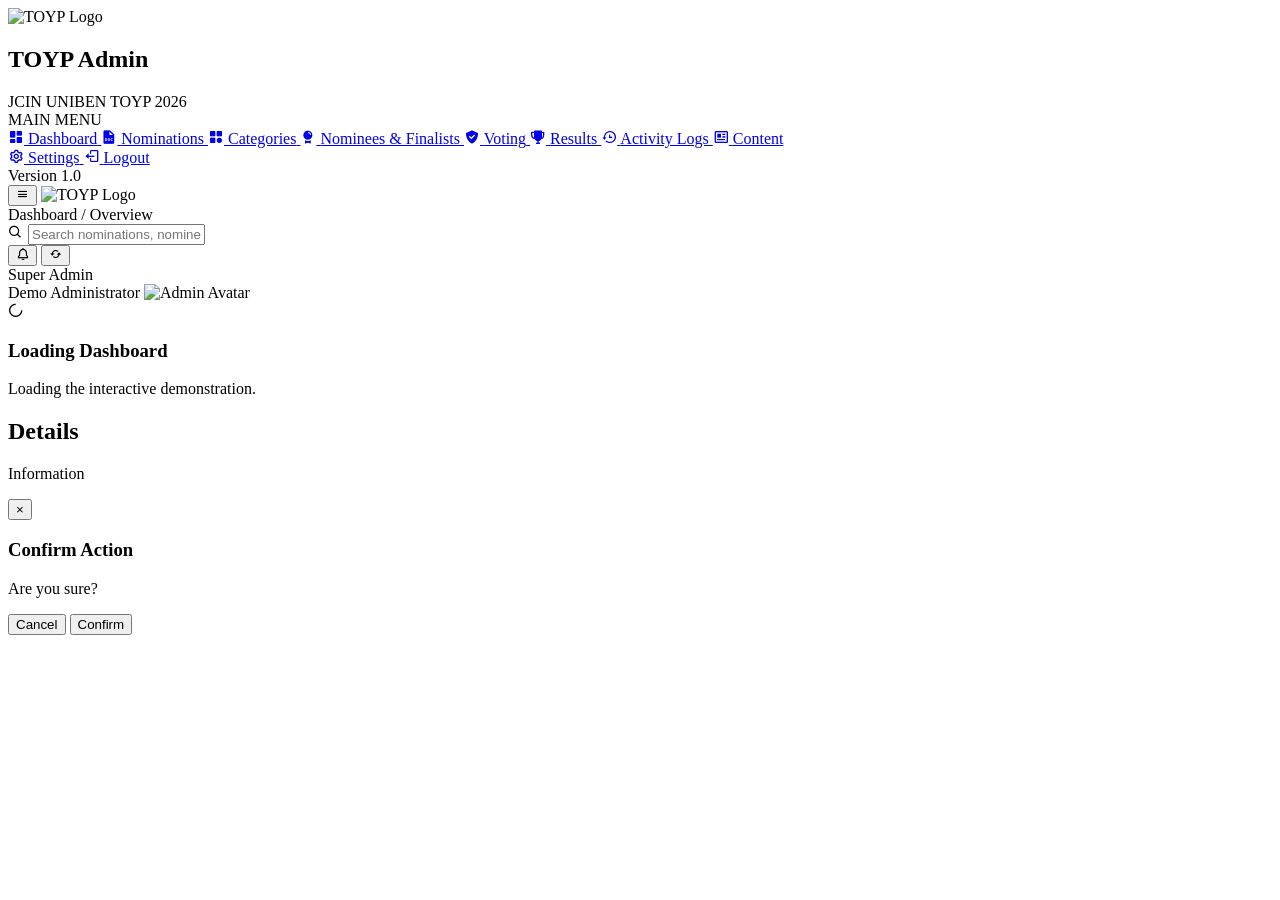
==== dashboard.html @ b995f65c "Add safe demonstration dashboard preview" ====
<!DOCTYPE html>
<html lang="en">
<head>
    <meta charset="UTF-8">
    <meta name="viewport" content="width=device-width, initial-scale=1.0">

    <title>Admin Dashboard | JCIN UNIBEN TOYP 2026</title>

    <link href="https://fonts.googleapis.com/css2?family=Plus+Jakarta+Sans:wght@300;400;500;600;700;800&display=swap" rel="stylesheet">
    <link href="https://unpkg.com/boxicons@2.1.4/css/boxicons.min.css" rel="stylesheet">

    <link rel="stylesheet" href="./styles.css">
    <script src="https://cdn.jsdelivr.net/npm/fuse.js@7.0.0"></script>
</head>

<body class="dashboard-body">

    <!-- =========================
            SIDEBAR
    ========================== -->

    <aside class="sidebar">

        <!-- Sidebar Header -->
        <div class="sidebar-header">

            <img
                src="https://toyp.jcinuniben.com/images/toyp.png"
                alt="TOYP Logo"
                class="sidebar-logo">

            <div class="sidebar-brand">

                <h2 class="sidebar-title">
                    TOYP Admin
                </h2>

                <span class="sidebar-subtitle">
                    JCIN UNIBEN TOYP 2026
                </span>

            </div>

        </div>

        <!-- Navigation Label -->
        <div class="sidebar-section-title">

            MAIN MENU

        </div>

        <!-- Sidebar Navigation -->
        <nav class="sidebar-nav">

            <a href="#" class="nav-item active" data-view="overview">
                <i class='bx bxs-dashboard'></i>
                <span>Dashboard</span>
            </a>

            <a href="#" class="nav-item" data-view="nominations">
                <i class='bx bxs-file-doc'></i>
                <span>Nominations</span>
            </a>

            <a href="#" class="nav-item" data-view="categories">
                <i class='bx bxs-category'></i>
                <span>Categories</span>
            </a>

            <a href="#" class="nav-item" data-view="finalists">
                <i class='bx bxs-award'></i>
                <span>Nominees & Finalists</span>
            </a>

            <a href="#" class="nav-item" data-view="voting">
                <i class='bx bxs-check-shield'></i>
                <span>Voting</span>
            </a>

            <a href="#" class="nav-item" data-view="results">
                <i class='bx bxs-trophy'></i>
                <span>Results</span>
            </a>

            <a href="#" class="nav-item" data-view="logs">
                <i class='bx bx-history'></i>
                <span>Activity Logs</span>
            </a>

            <a href="#" class="nav-item" data-view="content">
                <i class='bx bx-news'></i>
                <span>Content</span>
            </a>

        </nav>

        <!-- Sidebar Footer -->
        <div class="sidebar-footer">

            <a href="#" class="nav-item">

                <i class='bx bx-cog'></i>

                <span>Settings</span>

            </a>

            <a href="index.html" class="nav-item logout">

                <i class='bx bx-log-out'></i>

                <span>Logout</span>

            </a>

            <div class="sidebar-version">

                Version 1.0

            </div>

        </div>

    </aside>



    <!-- =========================
            MAIN
    ========================== -->

    <main class="main-content">

        <!-- Dashboard Shell -->
        <div class="dashboard-shell">

            <!-- Mobile Header -->
            <div class="mobile-header">

                <button id="menu-toggle" class="menu-toggle">
                    <i class='bx bx-menu'></i>
                </button>

                <img
                    src="https://toyp.jcinuniben.com/images/toyp.png"
                    alt="TOYP Logo"
                    class="mobile-logo">

            </div>



            <!-- Top Bar -->
            <header class="top-bar">

                <div class="top-left">

                    <div class="breadcrumb">

                        Dashboard /
                        <span id="current-view-name">

                            Overview

                        </span>

                    </div>

                    <div class="search-box">

                        <i class='bx bx-search'></i>

                        <input
                            type="text"
                            placeholder="Search nominations, nominees, votes...">

                    </div>

                </div>

                <div class="top-right">

                    <button class="icon-btn">

                        <i class='bx bx-bell'></i>

                    </button>

                    <button class="icon-btn">

                        <i class='bx bx-refresh'></i>

                    </button>

                    <div class="admin-profile">

                        <div class="role-badge">
                            Super Admin
                        </div>

                        <div class="profile-info">

                            <span class="user-name">Demo Administrator</span>

                            <img
                                src="https://ui-avatars.com/api/?name=Admin+User&background=0097D7&color=fff"
                                alt="Admin Avatar"
                                class="avatar">

                        </div>

                    </div>

                </div>

            </header>



            <!-- Page Toolbar
            <section class="page-toolbar">

                <div>

                    <h2 id="page-title">

                        Dashboard

                    </h2>

                    <p id="page-description">

                        Overview of the TOYP Administration Portal

                    </p>

                </div>

                <div class="toolbar-actions">

                    <button class="btn-secondary">

                        <i class='bx bx-download'></i>

                        Export

                    </button>

                </div>

            </section> -->



            <!-- Dynamic Content Area -->
            <section
                id="content-area"
                class="content-area">

                <div class="loading-view">

                    <div class="loading-spinner">

                        <i class='bx bx-loader-alt bx-spin'></i>

                    </div>

                    <h3>

                        Loading Dashboard

                    </h3>

                    <p>

                        Loading the interactive demonstration.

                    </p>

                </div>

            </section>

        </div>
        <!-- /dashboard-shell -->

    </main>



    <!-- =========================
            GLOBAL MODAL
    ========================== -->

    <div id="detailsModal" class="modal-overlay">

        <div class="modal-content">

            <div class="modal-header">

                <div>

                    <h2 id="modal-title">

                        Details

                    </h2>

                    <p id="modal-subtitle">

                        Information

                    </p>

                </div>

                <button
                    class="close-modal"
                    type="button">

                    &times;

                </button>

            </div>

            <div
                id="modal-data"
                class="modal-body">

            </div>

        </div>

    </div>



    <!-- =========================
            CONFIRMATION MODAL
    ========================== -->

    <div
        id="confirmModal"
        class="modal-overlay">

        <div class="confirm-modal">

            <h3 id="confirm-title">

                Confirm Action

            </h3>

            <p id="confirm-message">

                Are you sure?

            </p>

            <div class="confirm-actions">

                <button
                    id="cancel-confirm"
                    class="btn-secondary">

                    Cancel

                </button>

                <button
                    id="accept-confirm"
                    class="btn-primary">

                    Confirm

                </button>

            </div>

        </div>

    </div>



    <!-- =========================
            TOAST CONTAINER
    ========================== -->

    <div
        id="toast-container"
        class="toast-container">

    </div>



    <!-- =========================
            SUPABASE CONFIG
    ========================== -->

    <script src="./scripts.js"></script>
    
</body>
</html>
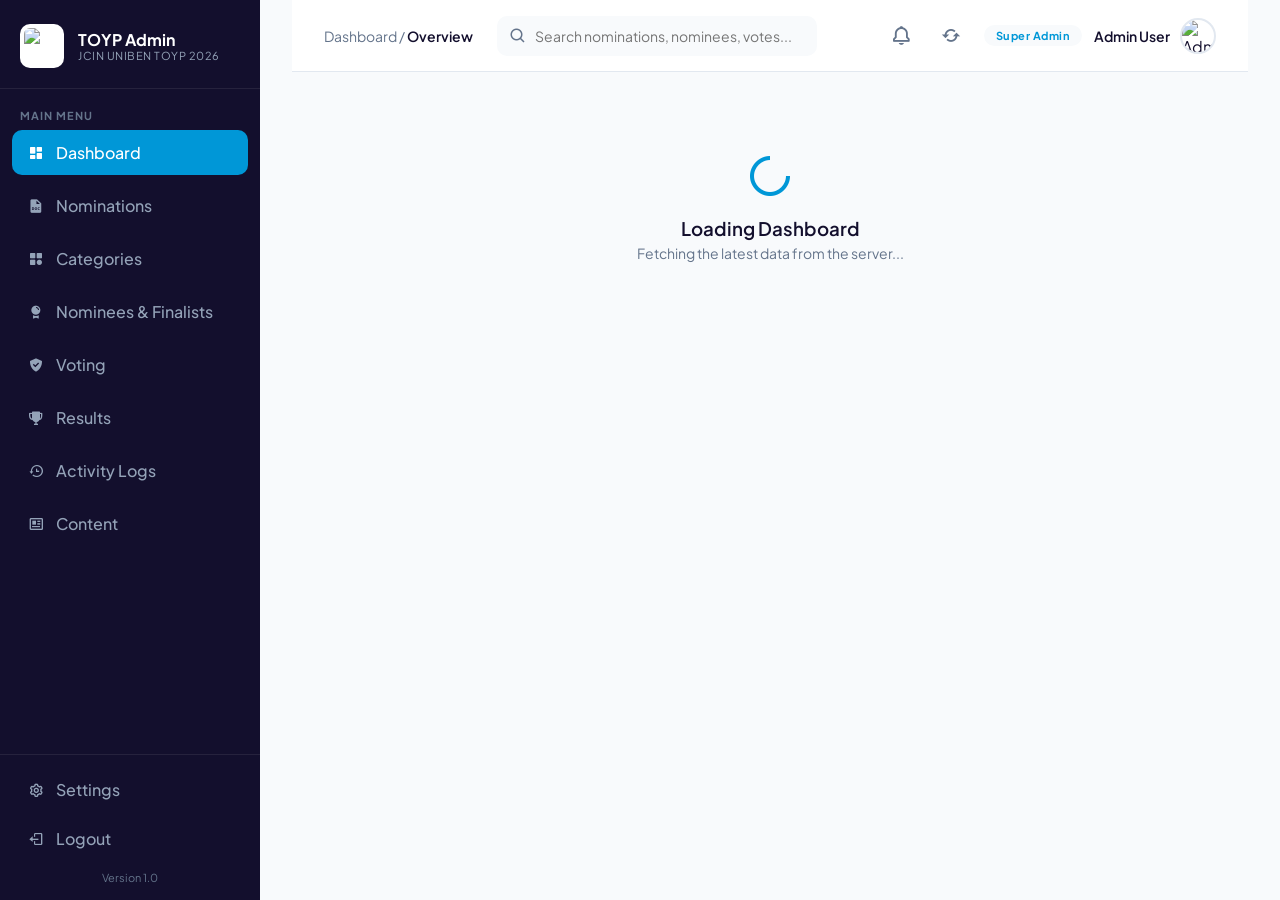
==== commit 70c0128b: "Sync original dashboard: dashboard.html" ====
--- a/dashboard.html
+++ b/dashboard.html
@@ -201,7 +201,9 @@
 
                         <div class="profile-info">
 
-                            <span class="user-name">Demo Administrator</span>
+                            <span class="user-name">
+                                Admin User
+                            </span>
 
                             <img
                                 src="https://ui-avatars.com/api/?name=Admin+User&background=0097D7&color=fff"
@@ -274,7 +276,7 @@
 
                     <p>
 
-                        Loading the interactive demonstration.
+                        Fetching the latest data from the server...
 
                     </p>
 
@@ -401,7 +403,17 @@
             SUPABASE CONFIG
     ========================== -->
 
-    <script src="./scripts.js"></script>
+    <script>
+
+        window.SUPABASE_URL =
+        "https://xbrndlhzaluksjhdbnur.supabase.co";
+
+        window.SUPABASE_ANON_KEY =
+        "sb_publishable_0kunmksX8TRkAMaVZeEcRg_BVe2B9Yv";
+
+    </script>
+
+    <script type="module" src="./scripts.js"></script>
     
 </body>
 </html>
--- a/styles.css
+++ b/styles.css
@@ -0,0 +1,1039 @@
+:root {
+    /* Official JCI Palette */
+    --jci-blue: #0097D7;
+    --jci-black: #130F2D; 
+    --white: #FFFFFF;
+    --jci-navy: #1F4789;
+    --jci-teal: #57BCBC;
+    --jci-yellow: #EFC40F;
+
+    /* UI Neutrals */
+    --bg-slate: #F8FAFC;
+    --border-color: #E2E8F0;
+    --text-muted: #64748B;
+    
+    /* Variables */
+    --sidebar-w: 260px;
+    --transition: 0.3s cubic-bezier(0.4, 0, 0.2, 1);
+    --shadow: 0 4px 6px -1px rgba(0, 0, 0, 0.05), 0 2px 4px -1px rgba(0, 0, 0, 0.06);
+}
+
+/* 1. RESET & BASE */
+* {
+    box-sizing: border-box;
+    margin: 0;
+    padding: 0;
+    font-family: 'Plus Jakarta Sans', sans-serif; /* */
+}
+
+body {
+    background-color: var(--bg-slate);
+    color: var(--jci-black);
+    min-height: 100vh;
+}
+
+/* Auth Page Centering */
+body.auth-page {
+    display: flex;
+    justify-content: center;
+    align-items: center;
+    background: radial-gradient(circle at top right, #e0f2fe, var(--bg-slate));
+}
+
+/* Dashboard Layout Structure (Fixes Screenshot Alignment) */
+body.dashboard-body {
+    display: flex; /* Sidebar and Main sit side-by-side */
+}
+
+/* 2. SIDEBAR NAVIGATION  */
+.sidebar {
+    width: var(--sidebar-w);
+    background: var(--jci-black);
+    color: var(--white);
+    height: 100vh;
+    position: fixed;
+    left: 0;
+    top: 0;
+    display: flex;
+    flex-direction: column;
+    z-index: 100;
+    overflow: hidden;              /* keeps the footer pinned at the bottom */
+}
+
+.nav-item {
+    display: flex;
+    align-items: center;
+    gap: 12px;
+    padding: 12px 16px;
+    color: #94a3b8;
+    text-decoration: none;
+    border-radius: 10px;
+    margin-bottom: 8px;
+    font-weight: 500;
+    transition: var(--transition);
+}
+
+.nav-item:hover, .nav-item.active {
+    background: var(--jci-blue);
+    color: var(--white);
+}
+
+/* 3. MAIN CONTENT & TOP BAR */
+.main-content {
+    flex: 1;
+    margin-left: var(--sidebar-w); /* Pushes content away from fixed sidebar */
+    min-height: 100vh;
+    display: flex;
+    flex-direction: column;
+}
+
+.top-bar {
+    background: var(--white);
+    height: 72px;
+    padding: 0 32px;
+    display: flex;
+    justify-content: space-between;
+    align-items: center;
+    border-bottom: 1px solid var(--border-color);
+    position: sticky;
+    top: 0;
+    z-index: 50;
+    gap: 20px;
+    flex-wrap: wrap;
+    margin-bottom: 20px;
+}
+
+.top-right {
+    display: flex;
+    align-items: center;
+    gap: 16px;
+}
+
+.content-padding {
+    padding: 40px;
+}
+
+/* 4. COMPONENTS (Cards, Stats, Modals) */
+.stats-grid {
+    display: grid;
+    grid-template-columns: repeat(auto-fit, minmax(250px, 1fr));
+    gap: 24px;
+    margin-bottom: 32px;
+}
+
+.stat-card {
+    background: var(--white);
+    padding: 24px;
+    border-radius: 16px;
+    display: flex;
+    justify-content: space-between;
+    align-items: center;
+    border-bottom: 4px solid var(--jci-blue);
+    box-shadow: 0 4px 6px -1px rgba(0,0,0,0.05);
+    cursor: pointer;
+    transition: transform 0.2s ease, box-shadow 0.2s ease;
+}
+.stat-card:hover {
+    transform: translateY(-4px);
+    box-shadow: 0 8px 12px -2px rgba(0,0,0,0.1);
+}
+
+.card {
+    background: var(--white);
+    padding: 30px;
+    border-radius: 20px;
+    box-shadow: 0 1px 3px rgba(0,0,0,0.1);
+}
+
+/* Status Badges */
+.status-badge {
+    padding: 4px 12px;
+    border-radius: 100px;
+    font-size: 12px;
+    font-weight: 700;
+}
+.status-badge.approved { background: #ecfdf5; color: #059669; }
+.status-badge.pending { background: #fffbeb; color: var(--jci-yellow); }
+
+/* Nomination table filter */
+
+.filter-select {
+    cursor: pointer;
+    outline: none;
+    transition: border-color 0.3s ease;
+    font-size: 14px;
+    color: var(--text-main);
+    background-color: white; /* Ensures it's visible */
+}
+
+.filter-select:focus {
+    border-color: var(--jci-blue) !important;
+}
+
+/* 5. VISIBILITY TOGGLE */
+.switch-ui {
+    position: relative;
+    display: inline-block;
+    width: 38px;
+    height: 22px;
+}
+
+.switch-ui input { opacity: 0; width: 0; height: 0; }
+
+.slider {
+    position: absolute;
+    cursor: pointer;
+    top: 0; left: 0; right: 0; bottom: 0;
+    background-color: #cbd5e1;
+    transition: .4s;
+    border-radius: 34px;
+}
+
+.slider:before {
+    position: absolute;
+    content: "";
+    height: 16px; width: 16px;
+    left: 3px; bottom: 3px;
+    background-color: white;
+    transition: .4s;
+    border-radius: 50%;
+}
+
+input:checked + .slider { background-color: var(--jci-blue); }
+input:checked + .slider:before { transform: translateX(16px); }
+
+/* 6. MODAL SYSTEM */
+.modal-overlay {
+    position: fixed;
+    top: 0; left: 0; width: 100%; height: 100%;
+    background: rgba(19, 15, 45, 0.7);
+    display: none; /* Controlled by JS */
+    justify-content: center;
+    align-items: center;
+    z-index: 1000;
+    backdrop-filter: blur(4px);
+}
+
+.modal-content {
+    background: var(--white);
+    padding: 40px;
+    border-radius: 24px;
+    box-shadow: 0 25px 50px -12px rgba(0,0,0,0.5);
+    width: 90%;
+}
+
+/* Buttons  */
+.btn-primary {
+    background: var(--jci-blue);
+    color: var(--white);
+    padding: 12px 24px;
+    border: none;
+    border-radius: 10px;
+    font-weight: 700;
+    cursor: pointer;
+    transition: var(--transition);
+}
+
+.btn-primary:hover {
+    background: var(--jci-navy);
+    transform: translateY(-2px);
+}
+
+/* 7. AUDITOR MODE */
+.audit-banner {
+    background: #fffbeb;
+    color: #92400e;
+    padding: 12px 40px;
+    font-weight: 600;
+    border-bottom: 1px solid #fde68a;
+    display: flex;
+    align-items: center;
+    gap: 10px;
+}
+
+/* 8. LIVE DASHBOARD INDICATOR AND VOTING STATUS BANNERS*/
+.live-indicator {
+    display: flex;
+    align-items: center;
+    gap: 8px;
+    font-size: 12px;
+    font-weight: bold;
+    color: var(--jci-teal);
+}
+
+.dot {
+    height: 8px;
+    width: 8px;
+    background-color: var(--jci-teal);
+    border-radius: 50%;
+    display: inline-block;
+    animation: blink 1.5s infinite;
+}
+
+@keyframes blink {
+    0% { opacity: 1; }
+    50% { opacity: 0.3; }
+    100% { opacity: 1; }
+}
+
+/* voting status banners */
+.voting-banner {
+    width: 100%;
+    padding: 12px 20px;
+    border-radius: 8px;
+    margin-bottom: 20px;
+    display: flex;
+    align-items: center;
+    gap: 12px;
+    font-weight: 600;
+    font-size: 13px;
+    transition: all 0.3s ease;
+}
+
+.voting-banner.locked {
+    background: #FEE2E2; /* Light Red */
+    color: #991B1B;      /* Dark Red */
+    border: 1px solid #FECACA;
+}
+
+.voting-banner.active {
+    background: #DCFCE7; /* Light Green */
+    color: #166534;      /* Dark Green */
+    border: 1px solid #BBF7D0;
+}
+/* --- Automated Stage Badges --- */
+.status-badge {
+    padding: 4px 10px;
+    border-radius: 4px;
+    font-size: 10px;
+    font-weight: 700;
+    text-transform: uppercase;
+    letter-spacing: 0.5px;
+}
+
+.status-nominated { background: #f1f5f9; color: var(--jci-teal); }     /* Gray */
+.status-shortlisted { background: #e0f2fe; color: var(--jci-navy); }
+.status-finalist { background: #fef9c3; color: var(--jci-yellow) }
+.status-honouree { background: #dcfce7; color: #166534; }      /* Green */
+
+
+/* RESULTS & LEADERBOARD */
+
+.result-section .card {
+    border-left: 5px solid var(--jci-blue);
+    margin-bottom: 20px;
+}
+
+/* Highlights the #1 ranked person (The Honouree) */
+.result-section tr:first-child {
+    border-left: 4px solid var(--jci-teal); 
+    background-color: #f0fdf4; /* Very light green success tint */
+}
+
+.rank-number {
+    font-family: 'Poppins', sans-serif;
+    font-size: 14px;
+    font-weight: 900;
+}
+
+/* 9. MOBILE & TABLET OPTIMIZATION */
+
+/* Desktop: Hide Mobile Header by default */
+.mobile-header { display: none; }
+
+/* Tablet View (1024px and below) */
+@media (max-width: 1024px) {
+    :root { --sidebar-w: 80px; }
+    .sidebar span, .sidebar h3, .sidebar-header h3 { display: none; }
+    .sidebar-header img { width: 45px; }
+    .nav-item { justify-content: center; padding: 15px; }
+    .main-content { margin-left: var(--sidebar-w); }
+}
+
+/* Mobile View (768px and below) */
+@media (max-width: 768px) {
+    /* Show the top bar with hamburger icon */
+    .mobile-header { 
+        display: flex !important; 
+        padding: 15px; 
+        background: #fff; 
+        border-bottom: 1px solid var(--bg-slate); 
+        align-items: center; 
+        gap: 15px;
+        position: sticky;
+        top: 0;
+        z-index: 900;
+    }
+
+    /* Transform Sidebar into a Slide-out Drawer */
+    .sidebar {
+        position: fixed;
+        left: -100%; /* Start hidden off-screen */
+        top: 0;
+        bottom: 0;
+        width: 260px !important;
+        height: 100vh !important;
+        z-index: 1100;
+        transition: 0.3s cubic-bezier(0.4, 0, 0.2, 1);
+        box-shadow: 10px 0 30px rgba(0,0,0,0.1);
+        margin-left: 0 !important;
+    }
+
+    .sidebar.active {
+        left: 0; /* Slide in */
+    }
+
+    /* Reset Sidebar internals for vertical scroll inside drawer */
+    .sidebar-nav {
+        flex-direction: column !important;
+        overflow-y: auto;
+    }
+    
+    .sidebar span { display: inline-block !important; } /* Bring back text in drawer */
+
+    /* The Main Content */
+    .main-content {
+        margin-left: 0 !important;
+        width: 100% !important;
+    }
+
+    /* Overlay when menu is open */
+    .sidebar-overlay {
+        display: none;
+        position: fixed;
+        top: 0; left: 0; right: 0; bottom: 0;
+        background: rgba(0,0,0,0.4);
+        backdrop-filter: blur(2px);
+        z-index: 1000;
+    }
+    .sidebar-overlay.active { display: block; }
+
+    /* Layout stacking */
+    .stats-grid, .content-padding div[style*="display: grid"] {
+        grid-template-columns: 1fr !important;
+        gap: 15px !important;
+    }
+
+    /* Table Fix */
+    .table-responsive {
+        overflow-x: auto;
+        -webkit-overflow-scrolling: touch;
+    }
+}
+
+/* 10 LOGIN FEEDBACK & ANIMATIONS */
+
+/* The Spinner Animation */
+.loader {
+    width: 20px;
+    height: 20px;
+    border: 2px solid rgba(255, 255, 255, 0.3);
+    border-radius: 50%;
+    border-top-color: #fff;
+    animation: spin 0.8s linear infinite;
+}
+
+@keyframes spin {
+    to { transform: rotate(360deg); }
+}
+
+/* Error Shake Effect */
+.shake {
+    animation: shake 0.4s cubic-bezier(.36,.07,.19,.97) both;
+}
+
+@keyframes shake {
+    10%, 90% { transform: translate3d(-1px, 0, 0); }
+    20%, 80% { transform: translate3d(2px, 0, 0); }
+    30%, 50%, 70% { transform: translate3d(-4px, 0, 0); }
+    40%, 60% { transform: translate3d(4px, 0, 0); }
+}
+
+
+/* --------------------------------------------
+   OVERVIEW & DASHBOARD SHELL ADDITIONS
+   -------------------------------------------- */
+
+/* Top Bar internal layout */
+.top-left {
+    display: flex;
+    align-items: center;
+    gap: 24px;
+}
+
+.breadcrumb {
+    font-size: 14px;
+    color: var(--text-muted);
+}
+.breadcrumb span {
+    color: var(--jci-black);
+    font-weight: 600;
+}
+
+.search-box {
+    display: flex;
+    align-items: center;
+    background: var(--bg-slate);
+    border-radius: 10px;
+    padding: 0 12px;
+    height: 40px;
+    width: 320px;
+}
+.search-box i {
+    color: var(--text-muted);
+    font-size: 18px;
+    margin-right: 8px;
+}
+.search-box input {
+    border: none;
+    background: transparent;
+    outline: none;
+    width: 100%;
+    font-size: 14px;
+    color: var(--jci-black);
+}
+
+.icon-btn {
+    background: transparent;
+    border: none;
+    font-size: 22px;
+    color: var(--text-muted);
+    cursor: pointer;
+    padding: 6px;
+    border-radius: 8px;
+    transition: var(--transition);
+}
+.icon-btn:hover {
+    background: var(--bg-slate);
+    color: var(--jci-blue);
+}
+
+/* Page Toolbar */
+.page-toolbar {
+    display: flex;
+    justify-content: space-between;
+    align-items: flex-start;
+    margin-bottom: 24px;
+}
+.page-toolbar h2 {
+    font-size: 24px;
+    font-weight: 700;
+}
+.page-toolbar p {
+    color: var(--text-muted);
+    font-size: 14px;
+    margin-top: 4px;
+}
+.toolbar-actions {
+    display: flex;
+    gap: 10px;
+}
+.btn-secondary {
+    background: var(--white);
+    border: 1px solid var(--border-color);
+    padding: 10px 20px;
+    border-radius: 10px;
+    font-weight: 600;
+    cursor: pointer;
+    transition: var(--transition);
+    display: flex;
+    align-items: center;
+    gap: 6px;
+    color: var(--jci-black);
+}
+.btn-secondary:hover {
+    background: var(--bg-slate);
+    border-color: var(--jci-blue);
+}
+
+/* View Header (Dashboard top) */
+.view-header {
+    display: flex;
+    justify-content: space-between;
+    align-items: flex-start;
+    margin-bottom: 30px;
+}
+.view-header h1 {
+    font-size: 28px;
+    font-weight: 700;
+}
+.view-header p {
+    color: var(--text-muted);
+    font-size: 14px;
+}
+
+/* Quick actions grid */
+.quick-actions-grid {
+    display: grid;
+    grid-template-columns: repeat(auto-fit, minmax(160px, 1fr));
+    gap: 16px;
+    margin-top: 10px;
+}
+
+.dashboard-action {
+    background: var(--bg-slate);
+    border: 1px solid var(--border-color);
+    border-radius: 14px;
+    padding: 16px;
+    cursor: pointer;
+    display: flex;
+    flex-direction: column;
+    align-items: center;
+    gap: 10px;
+    font-weight: 600;
+    font-size: 13px;
+    color: var(--jci-black);
+    transition: var(--transition);
+}
+.dashboard-action i {
+    font-size: 24px;
+    color: var(--jci-blue);
+}
+.dashboard-action:hover {
+    background: var(--white);
+    border-color: var(--jci-blue);
+    box-shadow: var(--shadow);
+    transform: translateY(-2px);
+}
+
+/* System status grid */
+.system-status-grid {
+    display: grid;
+    grid-template-columns: 1fr 1fr;
+    gap: 20px;
+}
+.system-status-grid div strong {
+    font-size: 13px;
+    color: var(--text-muted);
+    display: block;
+    margin-bottom: 4px;
+}
+.system-status-grid div p {
+    font-size: 15px;
+    font-weight: 600;
+}
+
+/* Status badge for Verified (green) */
+.status-badge.verified {
+    background: #ecfdf5;
+    color: #059669;
+}
+
+/* Small action button (View Full Logs, etc.) */
+.view-btn {
+    background: transparent;
+    border: 1px solid var(--border-color);
+    padding: 6px 14px;
+    border-radius: 8px;
+    font-size: 12px;
+    font-weight: 600;
+    cursor: pointer;
+    color: var(--jci-blue);
+    transition: var(--transition);
+    display: inline-flex;
+    align-items: center;
+    gap: 4px;
+}
+.view-btn:hover {
+    background: var(--jci-blue);
+    color: white;
+    border-color: var(--jci-blue);
+}
+
+/* Loading view inside content area */
+.loading-view {
+    display: flex;
+    flex-direction: column;
+    align-items: center;
+    justify-content: center;
+    padding: 60px 20px;
+    color: var(--text-muted);
+    text-align: center;
+}
+.loading-spinner i {
+    font-size: 48px;
+    color: var(--jci-blue);
+}
+.loading-view h3 {
+    margin-top: 16px;
+    font-weight: 600;
+    color: var(--jci-black);
+}
+.loading-view p {
+    font-size: 14px;
+    margin-top: 4px;
+}
+
+/* ---------- SIDEBAR HEADER ---------- */
+.sidebar-header {
+    display: flex;
+    align-items: center;
+    gap: 14px;
+    padding: 24px 20px 20px;
+    border-bottom: 1px solid rgba(255,255,255,0.08);
+    flex-shrink: 0;
+}
+
+.sidebar-logo {
+    width: 44px;
+    height: 44px;
+    border-radius: 10px;
+    object-fit: contain;
+    background: white;
+    padding: 4px;
+}
+
+.sidebar-brand {
+    display: flex;
+    flex-direction: column;
+}
+
+.sidebar-title {
+    font-size: 16px;
+    font-weight: 700;
+    color: var(--white);
+    line-height: 1.2;
+    margin: 0;
+}
+
+.sidebar-subtitle {
+    font-size: 11px;
+    color: #94a3b8;
+    letter-spacing: 0.5px;
+}
+
+/* ---------- NAVIGATION LABEL ---------- */
+.sidebar-section-title {
+    font-size: 11px;
+    font-weight: 700;
+    color: #64748B;
+    letter-spacing: 1px;
+    padding: 20px 20px 8px;
+    text-transform: uppercase;
+    flex-shrink: 0;
+}
+
+/* ---------- SIDEBAR NAV (scrollable) ---------- */
+.sidebar-nav {
+    flex: 1;
+    overflow-y: auto;
+    padding: 0 12px 12px;
+}
+
+/* ---------- SIDEBAR FOOTER ---------- */
+.sidebar-footer {
+    padding: 12px 12px 16px;
+    border-top: 1px solid rgba(255,255,255,0.08);
+    flex-shrink: 0;
+}
+
+.sidebar-footer .nav-item {
+    margin-bottom: 4px;
+}
+
+.sidebar-version {
+    font-size: 11px;
+    color: #64748B;
+    text-align: center;
+    margin-top: 10px;
+}
+
+/* ---------- DASHBOARD SHELL ---------- */
+.dashboard-shell {
+    padding: 0 32px 32px;
+    display: flex;
+    flex-direction: column;
+    gap: 0;
+}
+
+/* ---------- CONTENT AREA ---------- */
+.content-area {
+    flex: 1;
+    background: transparent;
+    min-height: 400px;
+}
+
+/* ---------- MODAL HEADER & CLOSE BUTTON ---------- */
+.modal-header {
+    display: flex;
+    justify-content: space-between;
+    align-items: flex-start;
+    margin-bottom: 24px;
+}
+
+.modal-header h2 {
+    font-size: 20px;
+    margin: 0;
+}
+
+.modal-header p {
+    color: var(--text-muted);
+    font-size: 13px;
+    margin: 4px 0 0;
+}
+
+.close-modal {
+    background: none;
+    border: none;
+    font-size: 28px;
+    cursor: pointer;
+    color: var(--text-muted);
+    padding: 0 8px;
+    line-height: 1;
+}
+.close-modal:hover {
+    color: var(--jci-black);
+}
+
+/* ---------- CONFIRMATION MODAL ---------- */
+.confirm-modal {
+    background: white;
+    border-radius: 16px;
+    padding: 32px;
+    max-width: 420px;
+    width: 90%;
+    text-align: center;
+    box-shadow: 0 25px 50px -12px rgba(0,0,0,0.25);
+}
+
+.confirm-modal h3 {
+    margin-bottom: 12px;
+    font-size: 18px;
+}
+
+.confirm-modal p {
+    margin-bottom: 24px;
+    color: var(--text-muted);
+}
+
+.confirm-actions {
+    display: flex;
+    gap: 12px;
+    justify-content: center;
+}
+
+/* ---------- TOAST CONTAINER ---------- */
+.toast-container {
+    position: fixed;
+    top: 24px;
+    right: 24px;
+    z-index: 9999;
+    display: flex;
+    flex-direction: column;
+    gap: 10px;
+}
+
+/* ---------- ADMIN PROFILE ---------- */
+.admin-profile {
+    display: flex;
+    align-items: center;
+    gap: 12px;
+}
+
+.role-badge {
+    background: var(--bg-slate);
+    color: var(--jci-blue);
+    padding: 4px 12px;
+    border-radius: 100px;
+    font-size: 11px;
+    font-weight: 700;
+    letter-spacing: 0.5px;
+    white-space: nowrap;
+}
+
+.profile-info {
+    display: flex;
+    align-items: center;
+    gap: 10px;
+    cursor: pointer;
+}
+
+.user-name {
+    font-size: 14px;
+    font-weight: 600;
+    color: var(--jci-black);
+}
+
+.avatar {
+    width: 36px;
+    height: 36px;
+    border-radius: 50%;
+    object-fit: cover;
+    border: 2px solid var(--border-color);
+}
+
+/* ---------- RESPONSIVE TWEAKS ---------- */
+@media (max-width: 1024px) {
+    .dashboard-shell {
+        padding: 0 20px 20px;
+    }
+
+    .top-bar {
+        padding: 0 20px;
+    }
+
+    .search-box {
+        width: 220px;
+    }
+}
+
+@media (max-width: 768px) {
+    .top-left {
+        flex-direction: column;
+        align-items: flex-start;
+        gap: 8px;
+    }
+
+    .search-box {
+        width: 100%;
+    }
+
+    .dashboard-shell {
+        padding: 0 16px 16px;
+    }
+
+    .top-bar {
+        height: auto;
+        padding: 16px;
+    }
+}
+
+/* Smooth sidebar transition (already in mobile, add for desktop too) */
+.sidebar {
+    transition: left 0.3s ease;
+}
+
+.empty-state {
+    text-align: center;
+    padding: 60px 20px;
+    color: var(--text-muted);
+    display: flex;
+    flex-direction: column;
+    align-items: center;
+    gap: 12px;
+}
+.empty-state i {
+    font-size: 48px;
+    opacity: 0.5;
+}
+.empty-state.hidden {
+    display: none;
+}
+
+.category-cards-grid {
+    display: grid;
+    grid-template-columns: repeat(auto-fill, minmax(280px, 1fr));
+    gap: 16px;
+}
+
+.category-card {
+    background: var(--white);
+    border: 1px solid var(--border-color);
+    border-radius: 12px;
+    padding: 16px;
+    display: flex;
+    flex-direction: column;
+    gap: 12px;
+}
+
+.category-card .card-header {
+    display: flex;
+    justify-content: space-between;
+    align-items: center;
+}
+
+.category-card h4 {
+    margin: 0;
+    font-size: 16px;
+    font-weight: 700;
+}
+
+.category-card .progress-badge {
+    font-size: 11px;
+    font-weight: 600;
+    padding: 4px 10px;
+    border-radius: 100px;
+    background: var(--bg-slate);
+}
+
+.category-card .card-stats {
+    display: flex;
+    gap: 12px;
+    font-size: 13px;
+    color: var(--text-muted);
+}
+
+.category-card .card-actions {
+    display: flex;
+    gap: 8px;
+}
+
+.category-card .card-actions button {
+    flex: 1;
+    padding: 8px;
+    font-size: 12px;
+    font-weight: 600;
+}
+
+#merge-logs {
+    background: #f9fafb;
+    border-radius: 6px;
+    padding: 8px;
+}
+
+.toast {
+    background: var(--white);
+    padding: 12px 20px;
+    border-radius: 8px;
+    box-shadow: 0 4px 12px rgba(0,0,0,0.15);
+    font-weight: 600;
+    font-size: 14px;
+    display: flex;
+    align-items: center;
+    gap: 8px;
+    animation: slideIn 0.3s ease;
+}
+.toast-success { color: #059669; border-left: 4px solid #059669; }
+.toast-error { color: #b91c1c; border-left: 4px solid #ef4444; }
+
+@keyframes slideIn {
+    from { transform: translateX(100%); opacity: 0; }
+    to { transform: translateX(0); opacity: 1; }
+}
+
+/* Additional button styles for voting controls */
+.btn-warning {
+    background: #f59e0b;
+    color: white;
+    padding: 10px 20px;
+    border: none;
+    border-radius: 10px;
+    font-weight: 600;
+    cursor: pointer;
+    transition: var(--transition);
+    display: inline-flex;
+    align-items: center;
+    gap: 6px;
+}
+.btn-warning:hover {
+    background: #d97706;
+    transform: translateY(-2px);
+}
+
+.btn-reject {
+    background: #ef4444;
+    color: white;
+    padding: 10px 20px;
+    border: none;
+    border-radius: 10px;
+    font-weight: 600;
+    cursor: pointer;
+    transition: var(--transition);
+    display: inline-flex;
+    align-items: center;
+    gap: 6px;
+}
+.btn-reject:hover {
+    background: #dc2626;
+    transform: translateY(-2px);
+}
